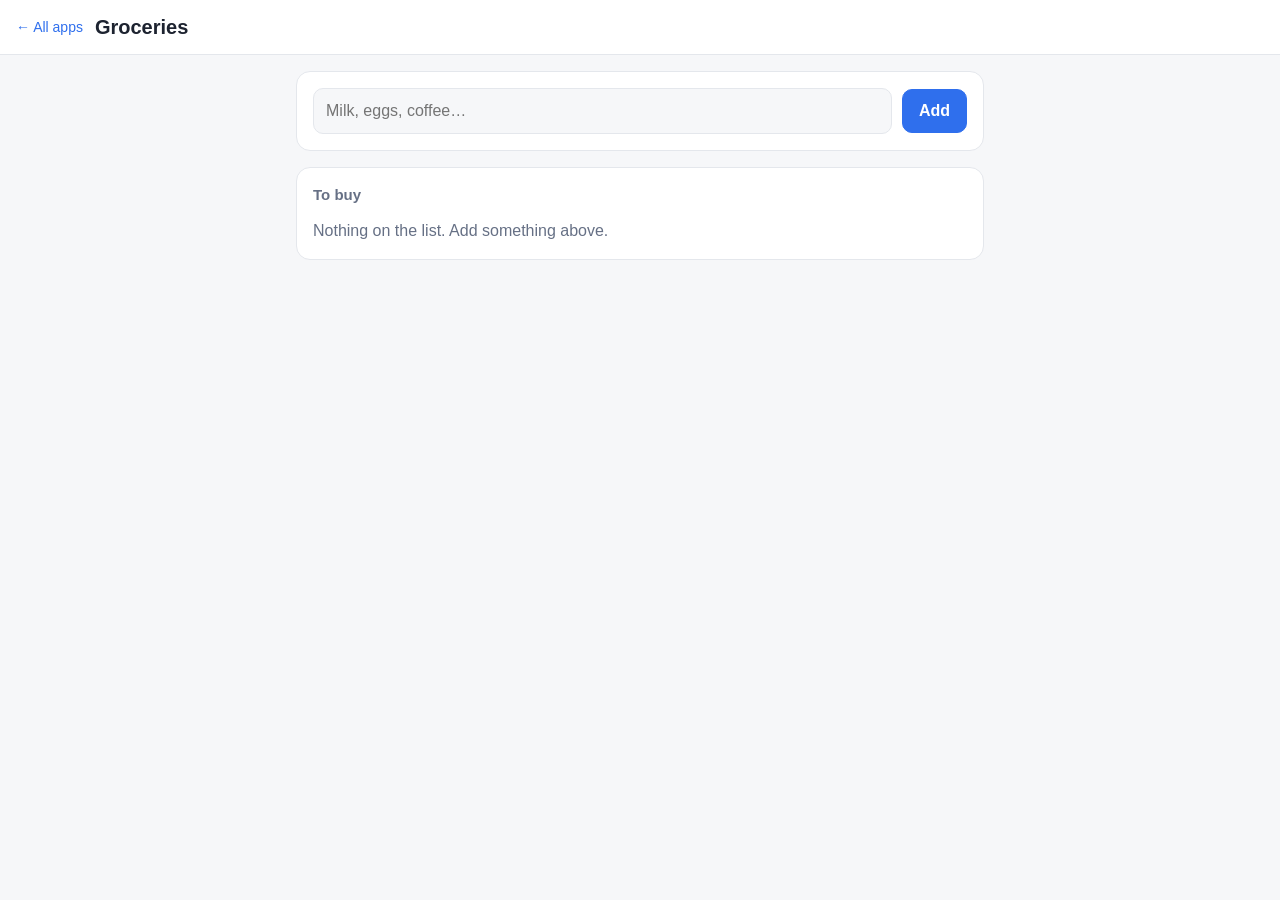
==== apps/groceries/index.html @ 003cd4dc "Hearth: a git-deployed app platform for the home network Co-authored-by: Cursor <cursoragent@cursor." ====
<!doctype html>
<html lang="en">
<head>
  <meta charset="utf-8">
  <meta name="viewport" content="width=device-width, initial-scale=1">
  <title>Groceries</title>
  <link rel="icon" href="icon.svg" type="image/svg+xml">
  <link rel="stylesheet" href="style.css">
</head>
<body>
  <header class="bar">
    <a class="back" id="portal-link" href="/">All apps</a>
    <h1>Groceries</h1>
  </header>

  <main class="page">
    <section class="card">
      <form id="add-form" class="row">
        <label class="grow">
          <span class="sr-only">Item</span>
          <input id="item" autocomplete="off" placeholder="Milk, eggs, coffee…" required maxlength="80">
        </label>
        <button type="submit">Add</button>
      </form>
      <p id="status" class="status" role="status" aria-live="polite"></p>
    </section>

    <section class="card">
      <h2>To buy</h2>
      <ul id="todo" class="list"></ul>
      <p id="empty" class="empty" hidden>Nothing on the list. Add something above.</p>
    </section>

    <section class="card" id="done-card" hidden>
      <div class="row">
        <h2 class="grow">In the cart</h2>
        <button type="button" class="ghost" id="clear">Clear</button>
      </div>
      <ul id="done" class="list"></ul>
    </section>
  </main>

  <script type="module" src="app.js"></script>
</body>
</html>
---- apps/groceries/style.css ----
/* apps-home base styles. Keep the variables; change the content around them. */
:root {
  --bg: #f6f7f9;
  --fg: #1d2330;
  --muted: #667085;
  --card: #ffffff;
  --line: #e4e7ec;
  --accent: #2f6fed;
  --accent-fg: #ffffff;
  --danger: #d92d20;
  --ok: #12b76a;
  --radius: 14px;
  --space: 16px;
  color-scheme: light dark;
}
@media (prefers-color-scheme: dark) {
  :root {
    --bg: #0f1218;
    --fg: #e6e9ef;
    --muted: #98a2b3;
    --card: #171b23;
    --line: #262c38;
    --accent: #6b9bff;
    --accent-fg: #0b1020;
  }
}

* { box-sizing: border-box; }
[hidden] { display: none !important; }
body {
  margin: 0;
  font: 16px/1.5 -apple-system, BlinkMacSystemFont, "Segoe UI", Roboto, sans-serif;
  background: var(--bg);
  color: var(--fg);
}
a { color: var(--accent); }
h1 { font-size: 20px; margin: 0; }
h2 { font-size: 15px; margin: 0 0 12px; color: var(--muted); font-weight: 600; }

.bar {
  display: flex; align-items: center; gap: 12px;
  padding: 12px var(--space);
  background: var(--card);
  border-bottom: 1px solid var(--line);
  position: sticky; top: 0; z-index: 1;
}
.back { font-size: 14px; text-decoration: none; white-space: nowrap; }
.back::before { content: "\2190  "; }

.page { max-width: 720px; margin: 0 auto; padding: var(--space); display: grid; gap: var(--space); }
.card { background: var(--card); border: 1px solid var(--line); border-radius: var(--radius); padding: var(--space); }

.row { display: flex; gap: 10px; align-items: center; }
.grow { flex: 1; }

input, select, textarea {
  width: 100%; min-height: 44px; padding: 10px 12px;
  border: 1px solid var(--line); border-radius: 10px;
  background: var(--bg); color: var(--fg); font: inherit;
}
button {
  min-height: 44px; padding: 0 16px;
  border: 1px solid var(--accent); border-radius: 10px;
  background: var(--accent); color: var(--accent-fg);
  font: inherit; font-weight: 600; cursor: pointer;
}
button.ghost { background: transparent; color: var(--accent); }
button.danger { background: transparent; color: var(--danger); border-color: var(--danger); }
:focus-visible { outline: 3px solid var(--accent); outline-offset: 2px; }

.list { list-style: none; margin: 0; padding: 0; }
.list li {
  display: flex; align-items: center; justify-content: space-between; gap: 12px;
  padding: 10px 0; border-bottom: 1px solid var(--line);
}
.list li:last-child { border-bottom: 0; }

.empty, .status { color: var(--muted); margin: 8px 0 0; }
.status:empty { display: none; }
.status.error { color: var(--danger); }

.sr-only {
  position: absolute; width: 1px; height: 1px; padding: 0; margin: -1px;
  overflow: hidden; clip: rect(0 0 0 0); white-space: nowrap; border: 0;
}
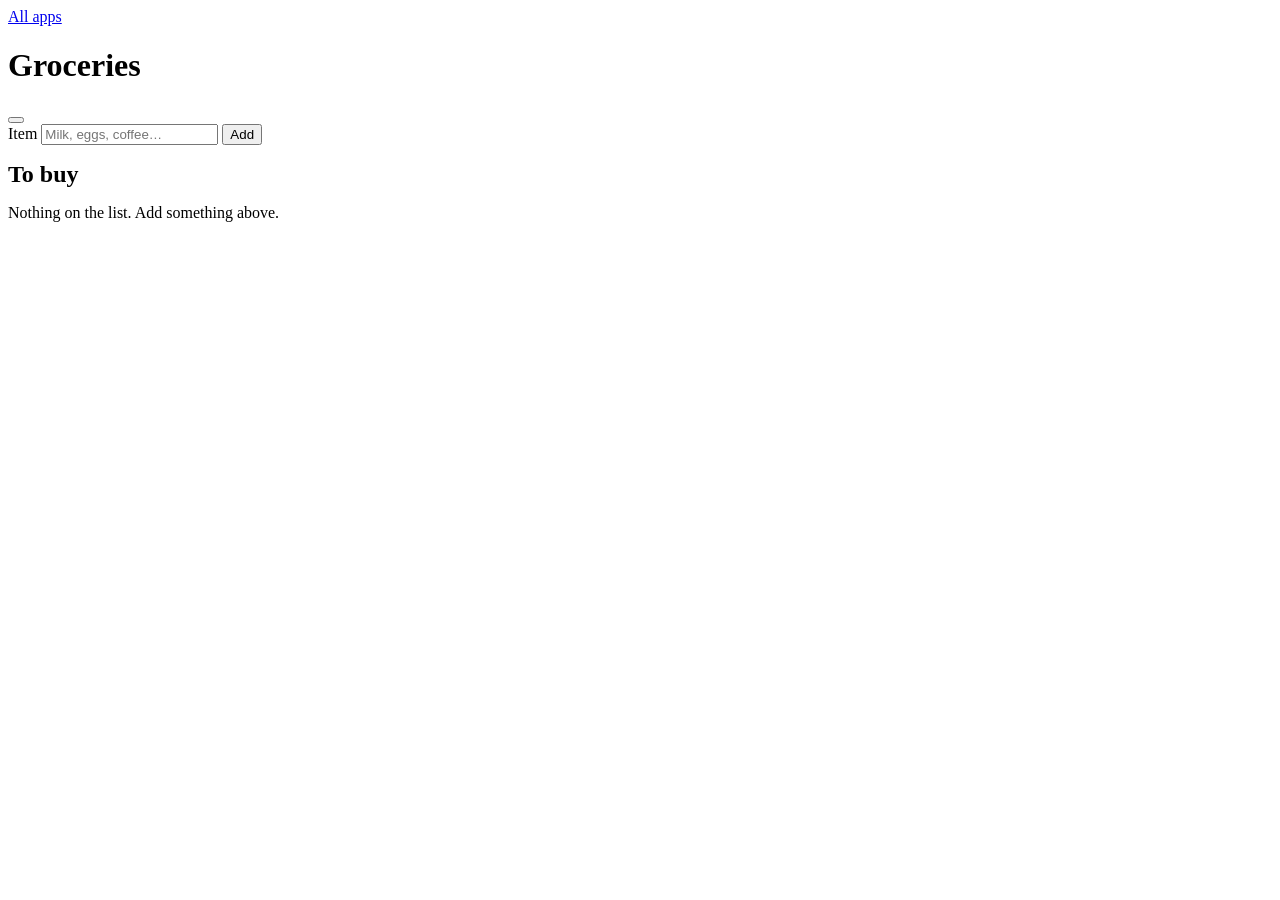
==== commit 9b67cc85: "House theme, a reading-first Astroscience, and a builder for looking after apps House theme (/_heart" ====
--- a/apps/groceries/index.html
+++ b/apps/groceries/index.html
@@ -5,16 +5,20 @@
   <meta name="viewport" content="width=device-width, initial-scale=1">
   <title>Groceries</title>
   <link rel="icon" href="icon.svg" type="image/svg+xml">
+  <script src="/_hearth/hearth.js"></script>
+  <link rel="stylesheet" href="/_hearth/theme.css">
+  <link rel="stylesheet" href="/_hearth/kit.css">
   <link rel="stylesheet" href="style.css">
 </head>
 <body>
   <header class="bar">
     <a class="back" id="portal-link" href="/">All apps</a>
     <h1>Groceries</h1>
+    <button class="theme-toggle" data-hearth-theme-toggle></button>
   </header>
 
   <main class="page">
-    <section class="card">
+    <section class="card add">
       <form id="add-form" class="row">
         <label class="grow">
           <span class="sr-only">Item</span>
@@ -26,17 +30,20 @@
     </section>
 
     <section class="card">
-      <h2>To buy</h2>
-      <ul id="todo" class="list"></ul>
+      <div class="row head">
+        <h2 class="grow">To buy</h2>
+        <span class="chip accent" id="todo-count" hidden></span>
+      </div>
+      <ul id="todo" class="list items"></ul>
       <p id="empty" class="empty" hidden>Nothing on the list. Add something above.</p>
     </section>
 
     <section class="card" id="done-card" hidden>
-      <div class="row">
+      <div class="row head">
         <h2 class="grow">In the cart</h2>
-        <button type="button" class="ghost" id="clear">Clear</button>
+        <button type="button" class="ghost small" id="clear">Clear the cart</button>
       </div>
-      <ul id="done" class="list"></ul>
+      <ul id="done" class="list items done"></ul>
     </section>
   </main>
 
--- a/apps/groceries/style.css
+++ b/apps/groceries/style.css
@@ -1,85 +1,26 @@
-/* apps-home base styles. Keep the variables; change the content around them. */
+/* Groceries: house theme and kit, plus a fresh green and roomy check rows. */
 :root {
-  --bg: #f6f7f9;
-  --fg: #1d2330;
-  --muted: #667085;
-  --card: #ffffff;
-  --line: #e4e7ec;
-  --accent: #2f6fed;
-  --accent-fg: #ffffff;
-  --danger: #d92d20;
-  --ok: #12b76a;
-  --radius: 14px;
-  --space: 16px;
-  color-scheme: light dark;
-}
-@media (prefers-color-scheme: dark) {
-  :root {
-    --bg: #0f1218;
-    --fg: #e6e9ef;
-    --muted: #98a2b3;
-    --card: #171b23;
-    --line: #262c38;
-    --accent: #6b9bff;
-    --accent-fg: #0b1020;
-  }
+  --accent-light: #15803d;
+  --accent-dark: #4ade80;
 }
 
-* { box-sizing: border-box; }
-[hidden] { display: none !important; }
-body {
-  margin: 0;
-  font: 16px/1.5 -apple-system, BlinkMacSystemFont, "Segoe UI", Roboto, sans-serif;
-  background: var(--bg);
-  color: var(--fg);
+.card.add { position: sticky; top: 62px; z-index: 2; }
+.head { margin-bottom: 4px; }
+.head h2 { margin: 0; }
+
+.items li { padding: 4px 0; }
+.items label { display: flex; align-items: center; gap: 12px; min-height: 48px; font-weight: 500; font-size: 16px; cursor: pointer; }
+.items input[type=checkbox] {
+  appearance: none; -webkit-appearance: none; flex: none; margin: 0;
+  width: 26px; height: 26px; border-radius: 50%;
+  border: 2px solid var(--line-strong); background: var(--card);
+  display: grid; place-items: center; cursor: pointer; transition: background .15s, border-color .15s;
 }
-a { color: var(--accent); }
-h1 { font-size: 20px; margin: 0; }
-h2 { font-size: 15px; margin: 0 0 12px; color: var(--muted); font-weight: 600; }
-
-.bar {
-  display: flex; align-items: center; gap: 12px;
-  padding: 12px var(--space);
-  background: var(--card);
-  border-bottom: 1px solid var(--line);
-  position: sticky; top: 0; z-index: 1;
+.items input[type=checkbox]:hover { border-color: var(--accent); }
+.items input[type=checkbox]:checked { background: var(--accent); border-color: var(--accent); }
+.items input[type=checkbox]:checked::after {
+  content: ""; width: 7px; height: 12px; margin-top: -2px;
+  border: solid var(--accent-fg); border-width: 0 2.5px 2.5px 0; transform: rotate(45deg);
 }
-.back { font-size: 14px; text-decoration: none; white-space: nowrap; }
-.back::before { content: "\2190  "; }
-
-.page { max-width: 720px; margin: 0 auto; padding: var(--space); display: grid; gap: var(--space); }
-.card { background: var(--card); border: 1px solid var(--line); border-radius: var(--radius); padding: var(--space); }
-
-.row { display: flex; gap: 10px; align-items: center; }
-.grow { flex: 1; }
-
-input, select, textarea {
-  width: 100%; min-height: 44px; padding: 10px 12px;
-  border: 1px solid var(--line); border-radius: 10px;
-  background: var(--bg); color: var(--fg); font: inherit;
-}
-button {
-  min-height: 44px; padding: 0 16px;
-  border: 1px solid var(--accent); border-radius: 10px;
-  background: var(--accent); color: var(--accent-fg);
-  font: inherit; font-weight: 600; cursor: pointer;
-}
-button.ghost { background: transparent; color: var(--accent); }
-button.danger { background: transparent; color: var(--danger); border-color: var(--danger); }
-:focus-visible { outline: 3px solid var(--accent); outline-offset: 2px; }
-
-.list { list-style: none; margin: 0; padding: 0; }
-.list li {
-  display: flex; align-items: center; justify-content: space-between; gap: 12px;
-  padding: 10px 0; border-bottom: 1px solid var(--line);
-}
-.list li:last-child { border-bottom: 0; }
-
-.empty, .status { color: var(--muted); margin: 8px 0 0; }
-.status:empty { display: none; }
-.status.error { color: var(--danger); }
-
-.sr-only {
-  position: absolute; width: 1px; height: 1px; padding: 0; margin: -1px;
-  overflow: hidden; clip: rect(0 0 0 0); white-space: nowrap; border: 0;
-}
+.items .text { flex: 1; min-width: 0; overflow-wrap: anywhere; }
+.done .text { color: var(--muted); text-decoration: line-through; text-decoration-color: var(--faint); }
